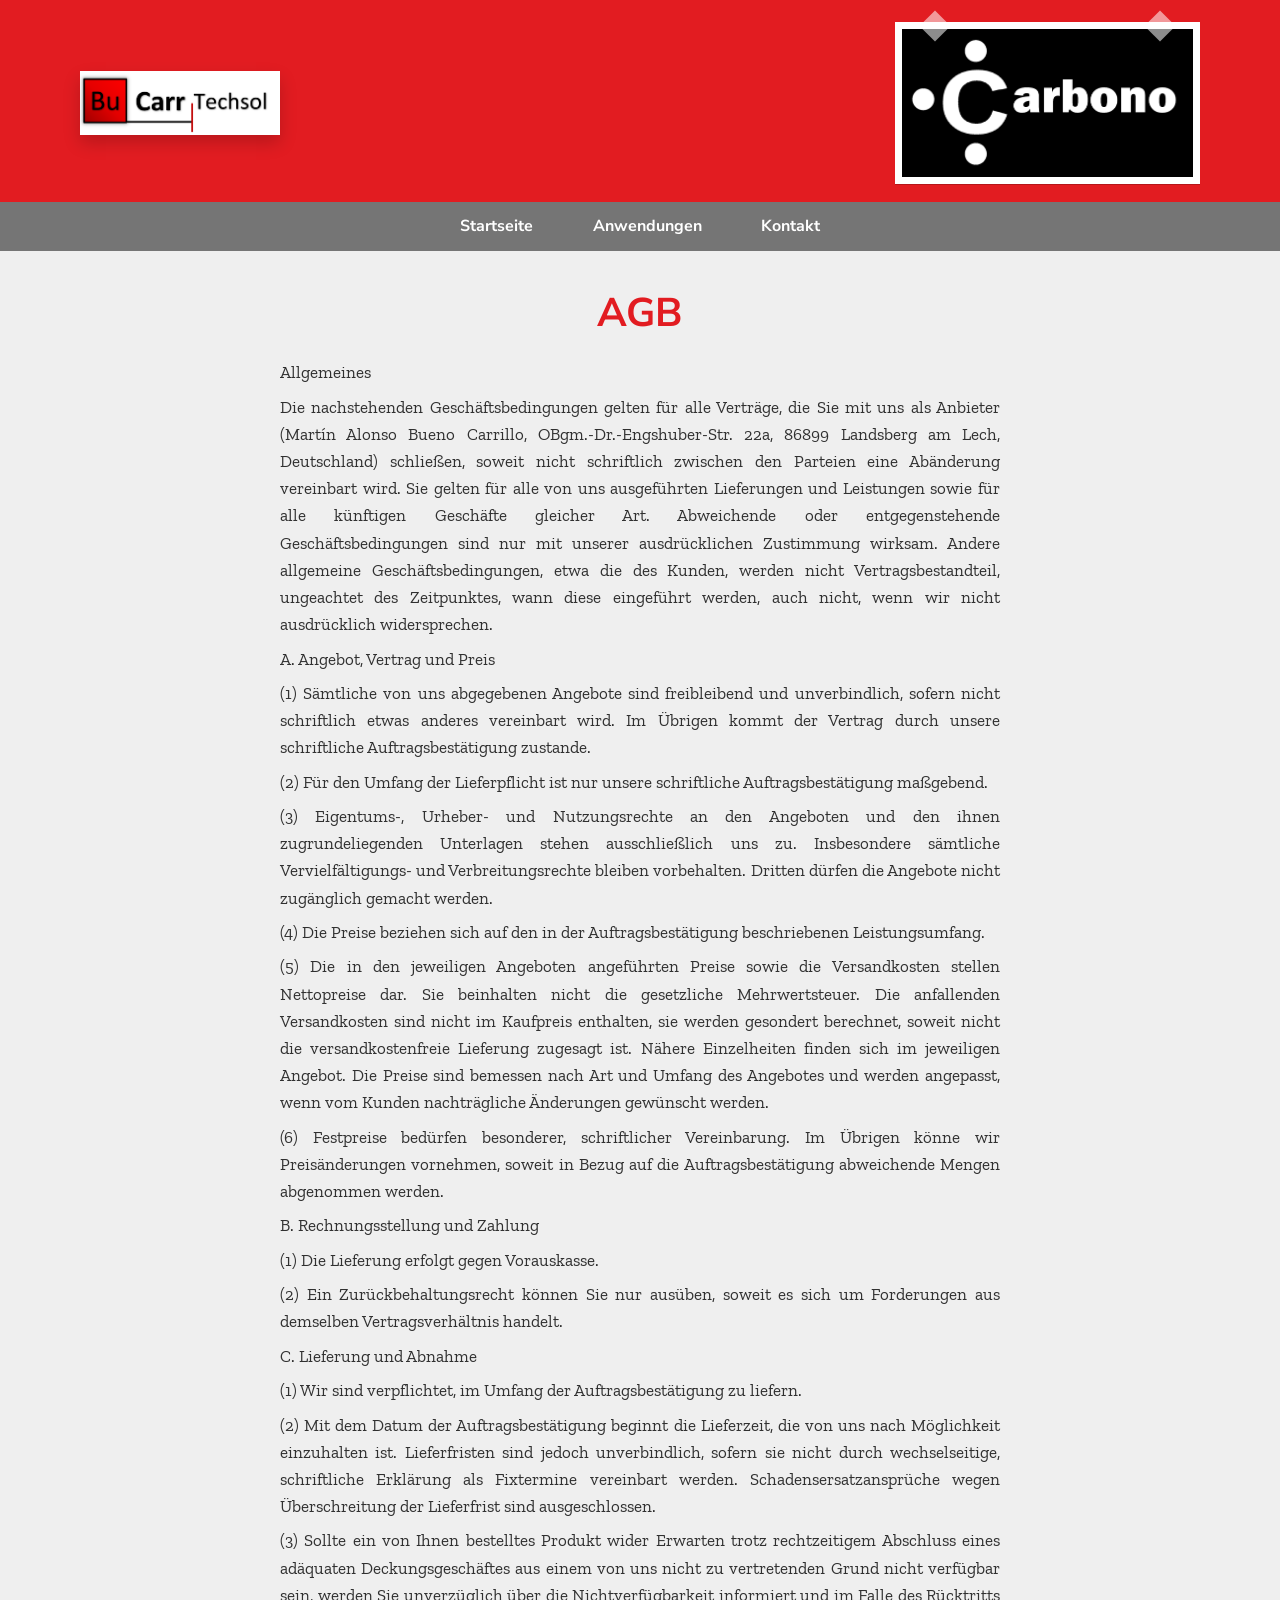
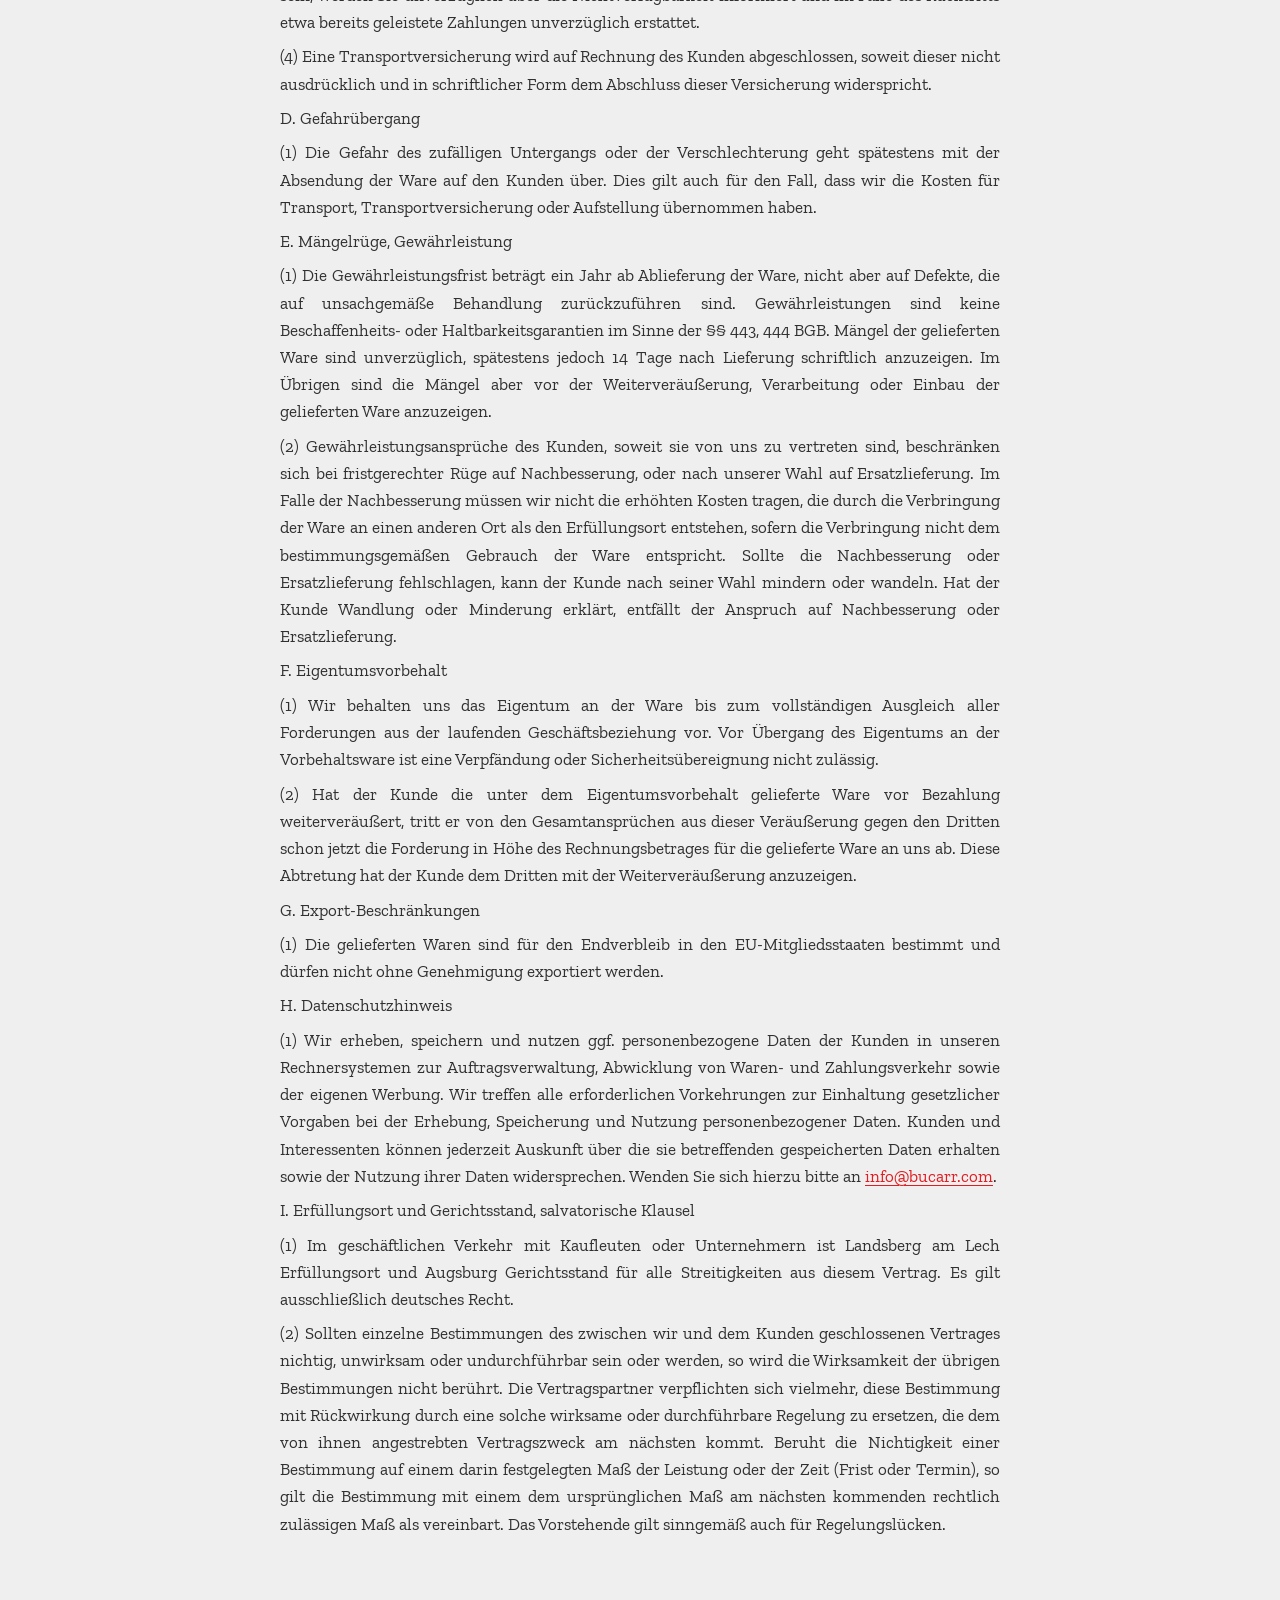
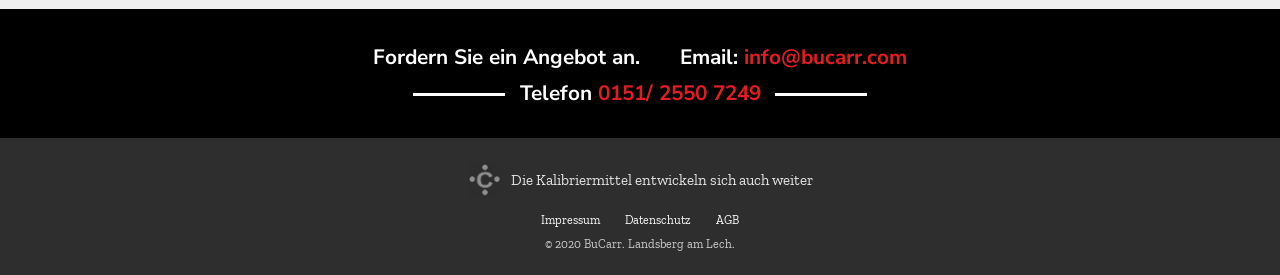
==== agb/index.html @ b2aa9b20 "Recreate bucarr.com as a static site for GitHub Pages. Keep the German pages, legal texts, and image" ====
<!DOCTYPE html>
<html lang="de">
<head>
  <meta charset="utf-8">
  <meta name="viewport" content="width=device-width, initial-scale=1">
  <title>AGB | BuCarr</title>
  <meta name="theme-color" content="#e21c21">
  <link rel="icon" href="../assets/favicon-32.png" type="image/png" sizes="32x32">
  <link rel="apple-touch-icon" href="../assets/favicon-192.png">
  <link rel="preconnect" href="https://fonts.googleapis.com">
  <link rel="preconnect" href="https://fonts.gstatic.com" crossorigin>
  <link href="https://fonts.googleapis.com/css2?family=Nunito+Sans:wght@400;700&amp;family=Zilla+Slab:wght@400;500;600&amp;display=swap" rel="stylesheet">
  <link rel="stylesheet" href="../css/styles.css">
</head>
<body>
  <a class="skip-link" href="#inhalt">Zum Inhalt</a>
  <header class="site-header">
    <div class="header-inner">
      <a class="brand-bucarr" href="../index.html">
        <img src="../assets/logo-bucarr.png" alt="LOGO_BuCarr.png" width="834" height="267">
      </a>
      <div class="brand-carbono">
        <img src="../assets/carbono.png" alt="CarbonoS.png" width="2359" height="1200">
      </div>
    </div>
    <input type="checkbox" id="nav-toggle" class="nav-toggle">
    <label class="nav-toggle-label" for="nav-toggle"><span class="nav-toggle-bars" aria-hidden="true"></span><span>Menü</span></label>
    <nav class="site-nav" aria-label="Website">
      <a href="../index.html">Startseite</a>
      <a href="../anwendungen/">Anwendungen</a>
      <a href="../kontakt/">Kontakt</a>
    </nav>
  </header>
  <main id="inhalt">
    <article class="legal">
<h1 class="page-title">AGB</h1>
<p>Allgemeines</p>
<p>Die nachstehenden Geschäftsbedingungen gelten für alle Verträge, die Sie mit uns als Anbieter (Martín Alonso Bueno Carrillo, OBgm.-Dr.-Engshuber-Str. 22a, 86899 Landsberg am Lech, Deutschland) schließen, soweit nicht schriftlich zwischen den Parteien eine Abänderung vereinbart wird. Sie gelten für alle von uns ausgeführten Lieferungen und Leistungen sowie für alle künftigen Geschäfte gleicher Art. Abweichende oder entgegenstehende Geschäftsbedingungen sind nur mit unserer ausdrücklichen Zustimmung wirksam. Andere allgemeine Geschäftsbedingungen, etwa die des Kunden, werden nicht Vertragsbestandteil, ungeachtet des Zeitpunktes, wann diese eingeführt werden, auch nicht, wenn wir nicht ausdrücklich widersprechen.</p>
<p>A. Angebot, Vertrag und Preis</p>
<p>(1) Sämtliche von uns abgegebenen Angebote sind freibleibend und unverbindlich, sofern nicht schriftlich etwas anderes vereinbart wird. Im Übrigen kommt der Vertrag durch unsere schriftliche Auftragsbestätigung zustande.</p>
<p>(2) Für den Umfang der Lieferpflicht ist nur unsere schriftliche Auftragsbestätigung maßgebend.</p>
<p>(3) Eigentums-, Urheber- und Nutzungsrechte an den Angeboten und den ihnen zugrundeliegenden Unterlagen stehen ausschließlich uns zu. Insbesondere sämtliche Vervielfältigungs- und Verbreitungsrechte bleiben vorbehalten. Dritten dürfen die Angebote nicht zugänglich gemacht werden.</p>
<p>(4) Die Preise beziehen sich auf den in der Auftragsbestätigung beschriebenen Leistungsumfang.</p>
<p>(5) Die in den jeweiligen Angeboten angeführten Preise sowie die Versandkosten stellen Nettopreise dar. Sie beinhalten nicht die gesetzliche Mehrwertsteuer. Die anfallenden Versandkosten sind nicht im Kaufpreis enthalten, sie werden gesondert berechnet, soweit nicht die versandkostenfreie Lieferung zugesagt ist. Nähere Einzelheiten finden sich im jeweiligen Angebot. Die Preise sind bemessen nach Art und Umfang des Angebotes und werden angepasst, wenn vom Kunden nachträgliche Änderungen gewünscht werden.</p>
<p>(6) Festpreise bedürfen besonderer, schriftlicher Vereinbarung. Im Übrigen könne wir Preisänderungen vornehmen, soweit in Bezug auf die Auftragsbestätigung abweichende Mengen abgenommen werden.</p>
<p>B. Rechnungsstellung und Zahlung</p>
<p>(1) Die Lieferung erfolgt gegen Vorauskasse.</p>
<p>(2) Ein Zurückbehaltungsrecht können Sie nur ausüben, soweit es sich um Forderungen aus demselben Vertragsverhältnis handelt.</p>
<p>C. Lieferung und Abnahme</p>
<p>(1) Wir sind verpflichtet, im Umfang der Auftragsbestätigung zu liefern.</p>
<p>(2) Mit dem Datum der Auftragsbestätigung beginnt die Lieferzeit, die von uns nach Möglichkeit einzuhalten ist. Lieferfristen sind jedoch unverbindlich, sofern sie nicht durch wechselseitige, schriftliche Erklärung als Fixtermine vereinbart werden. Schadensersatzansprüche wegen Überschreitung der Lieferfrist sind ausgeschlossen.</p>
<p>(3) Sollte ein von Ihnen bestelltes Produkt wider Erwarten trotz rechtzeitigem Abschluss eines adäquaten Deckungsgeschäftes aus einem von uns nicht zu vertretenden Grund nicht verfügbar sein, werden Sie unverzüglich über die Nichtverfügbarkeit informiert und im Falle des Rücktritts etwa bereits geleistete Zahlungen unverzüglich erstattet.</p>
<p>(4) Eine Transportversicherung wird auf Rechnung des Kunden abgeschlossen, soweit dieser nicht ausdrücklich und in schriftlicher Form dem Abschluss dieser Versicherung widerspricht.</p>
<p>D. Gefahrübergang</p>
<p>(1) Die Gefahr des zufälligen Untergangs oder der Verschlechterung geht spätestens mit der Absendung der Ware auf den Kunden über. Dies gilt auch für den Fall, dass wir die Kosten für Transport, Transportversicherung oder Aufstellung übernommen haben.</p>
<p>E. Mängelrüge, Gewährleistung</p>
<p>(1) Die Gewährleistungsfrist beträgt ein Jahr ab Ablieferung der Ware, nicht aber auf Defekte, die auf unsachgemäße Behandlung zurückzuführen sind. Gewährleistungen sind keine Beschaffenheits- oder Haltbarkeitsgarantien im Sinne der §§ 443, 444 BGB. Mängel der gelieferten Ware sind unverzüglich, spätestens jedoch 14 Tage nach Lieferung schriftlich anzuzeigen. Im Übrigen sind die Mängel aber vor der Weiterveräußerung, Verarbeitung oder Einbau der gelieferten Ware anzuzeigen.</p>
<p>(2) Gewährleistungsansprüche des Kunden, soweit sie von uns zu vertreten sind, beschränken sich bei fristgerechter Rüge auf Nachbesserung, oder nach unserer Wahl auf Ersatzlieferung. Im Falle der Nachbesserung müssen wir nicht die erhöhten Kosten tragen, die durch die Verbringung der Ware an einen anderen Ort als den Erfüllungsort entstehen, sofern die Verbringung nicht dem bestimmungsgemäßen Gebrauch der Ware entspricht. Sollte die Nachbesserung oder Ersatzlieferung fehlschlagen, kann der Kunde nach seiner Wahl mindern oder wandeln. Hat der Kunde Wandlung oder Minderung erklärt, entfällt der Anspruch auf Nachbesserung oder Ersatzlieferung.</p>
<p>F. Eigentumsvorbehalt</p>
<p>(1) Wir behalten uns das Eigentum an der Ware bis zum vollständigen Ausgleich aller Forderungen aus der laufenden Geschäftsbeziehung vor. Vor Übergang des Eigentums an der Vorbehaltsware ist eine Verpfändung oder Sicherheitsübereignung nicht zulässig.</p>
<p>(2) Hat der Kunde die unter dem Eigentumsvorbehalt gelieferte Ware vor Bezahlung weiterveräußert, tritt er von den Gesamtansprüchen aus dieser Veräußerung gegen den Dritten schon jetzt die Forderung in Höhe des Rechnungsbetrages für die gelieferte Ware an uns ab. Diese Abtretung hat der Kunde dem Dritten mit der Weiterveräußerung anzuzeigen.</p>
<p>G. Export-Beschränkungen</p>
<p>(1) Die gelieferten Waren sind für den Endverbleib in den EU-Mitgliedsstaaten bestimmt und dürfen nicht ohne Genehmigung exportiert werden.</p>
<p>H. Datenschutzhinweis</p>
<p>(1) Wir erheben, speichern und nutzen ggf. personenbezogene Daten der Kunden in unseren Rechnersystemen zur Auftragsverwaltung, Abwicklung von Waren- und Zahlungsverkehr sowie der eigenen Werbung. Wir treffen alle erforderlichen Vorkehrungen zur Einhaltung gesetzlicher Vorgaben bei der Erhebung, Speicherung und Nutzung personenbezogener Daten. Kunden und Interessenten können jederzeit Auskunft über die sie betreffenden gespeicherten Daten erhalten sowie der Nutzung ihrer Daten widersprechen. Wenden Sie sich hierzu bitte an <a href="mailto:info@bucarr.de">info@bucarr.com</a>.</p>
<p>I. Erfüllungsort und Gerichtsstand, salvatorische Klausel</p>
<p>(1) Im geschäftlichen Verkehr mit Kaufleuten oder Unternehmern ist Landsberg am Lech Erfüllungsort und Augsburg Gerichtsstand für alle Streitigkeiten aus diesem Vertrag. Es gilt ausschließlich deutsches Recht.</p>
<p>(2) Sollten einzelne Bestimmungen des zwischen wir und dem Kunden geschlossenen Vertrages nichtig, unwirksam oder undurchführbar sein oder werden, so wird die Wirksamkeit der übrigen Bestimmungen nicht berührt. Die Vertragspartner verpflichten sich vielmehr, diese Bestimmung mit Rückwirkung durch eine solche wirksame oder durchführbare Regelung zu ersetzen, die dem von ihnen angestrebten Vertragszweck am nächsten kommt. Beruht die Nichtigkeit einer Bestimmung auf einem darin festgelegten Maß der Leistung oder der Zeit (Frist oder Termin), so gilt die Bestimmung mit einem dem ursprünglichen Maß am nächsten kommenden rechtlich zulässigen Maß als vereinbart. Das Vorstehende gilt sinngemäß auch für Regelungslücken.</p>
    </article>

  </main>
  <footer class="site-footer">
    <div class="footer-cta">
      <p class="footer-row">
        <span>Fordern Sie ein Angebot an.</span>
        <span>Email: <a href="mailto:info@bucarr.com">info@bucarr.com</a></span>
      </p>
      <p class="footer-phone">
        <span class="rule" aria-hidden="true"></span>
        <span>Telefon <a href="tel:+4915125507249">0151/ 2550 7249</a></span>
        <span class="rule" aria-hidden="true"></span>
      </p>
    </div>
    <div class="footer-meta">
      <p class="tagline">
        <img src="../assets/carbono-mark.jpg" alt=" | Carbono |" width="1200" height="1200">
        <span>Die Kalibriermittel entwickeln sich auch weiter</span>
      </p>
      <p class="legal-links">
        <a href="../impressum/">Impressum</a>
        <a href="../datenschutz/">Datenschutz</a>
        <a href="../agb/">AGB</a>
      </p>
      <p class="copy">© 2020 BuCarr. Landsberg am Lech.</p>
    </div>
  </footer>
</body>
</html>
---- css/styles.css ----
/* BuCarr — static recreation of bucarr.com
   Museo / Museo Slab are approximated with Nunito Sans and Zilla Slab. */

:root {
  --red: #e21c21;
  --dark: #3c1d17;
  --text: #303030;
  --page: #efefef;
  --nav: #757575;
  --footer: #000000;
  --footer-sub: #2e2e2e;
  --white: #ffffff;
  --heading: "Nunito Sans", "Arial", "Helvetica", sans-serif;
  --body: "Zilla Slab", "Georgia", "Times New Roman", serif;
  --content: 920px;
  --wide: 1100px;
}

*,
*::before,
*::after {
  box-sizing: border-box;
}

html {
  scroll-behavior: smooth;
}

body {
  margin: 0;
  min-height: 100vh;
  display: flex;
  flex-direction: column;
  background: var(--page);
  color: var(--text);
  font-family: var(--body);
  font-weight: 400;
  font-size: 17px;
  line-height: 1.6;
}

img {
  max-width: 100%;
  height: auto;
  border: 0;
}

a {
  color: var(--red);
  text-decoration-thickness: 1px;
  text-underline-offset: 0.15em;
}

a:hover {
  text-decoration: none;
}

main {
  flex: 1;
}

.skip-link {
  position: absolute;
  left: 0.5rem;
  top: -3rem;
  background: var(--white);
  color: var(--dark);
  padding: 0.4rem 0.7rem;
  z-index: 10;
}

.skip-link:focus {
  top: 0.5rem;
}

/* Header */

.site-header {
  background: var(--red);
  color: var(--white);
}

.header-inner {
  display: flex;
  align-items: center;
  justify-content: space-between;
  gap: 1.5rem;
  max-width: 1200px;
  margin: 0 auto;
  padding: 1.4rem 2.5rem 1.1rem;
}

.brand-bucarr img {
  display: block;
  height: 64px;
  width: auto;
  background: var(--white);
  box-shadow: 0 8px 16px rgba(0, 0, 0, 0.18);
}

.brand-carbono {
  display: block;
  background: #000;
  border: 7px solid #fff;
  line-height: 0;
  position: relative;
  box-shadow: 0 1px 0 rgba(0, 0, 0, 0.2);
}

.brand-carbono img {
  display: block;
  height: 148px;
  width: auto;
}

.brand-carbono::before,
.brand-carbono::after {
  content: "";
  position: absolute;
  top: -14px;
  width: 22px;
  height: 22px;
  background: rgba(255, 255, 255, 0.55);
  transform: rotate(45deg);
}

.brand-carbono::before {
  left: 22px;
}

.brand-carbono::after {
  right: 22px;
}

.nav-toggle {
  position: absolute;
  opacity: 0;
  pointer-events: none;
}

.nav-toggle-label {
  display: none;
}

.site-nav {
  display: flex;
  justify-content: center;
  align-items: stretch;
  gap: 0.5rem;
  background: var(--nav);
  min-height: 49px;
}

.site-nav a {
  color: var(--white);
  text-decoration: none;
  font-family: var(--heading);
  font-weight: 700;
  font-size: 16px;
  line-height: 49px;
  padding: 0 1.6rem;
  text-align: center;
}

.site-nav a[aria-current="page"] {
  color: #303030;
}

.site-nav a:hover,
.site-nav a:focus-visible {
  color: var(--white);
  background: rgba(0, 0, 0, 0.12);
}

.site-nav a[aria-current="page"]:hover,
.site-nav a[aria-current="page"]:focus-visible {
  color: #303030;
  background: rgba(255, 255, 255, 0.12);
}

/* Home */

.page-title {
  margin: 2.2rem auto 0.6rem;
  max-width: var(--content);
  padding: 0 1.25rem;
  text-align: center;
  color: var(--red);
  font-family: var(--heading);
  font-weight: 700;
  font-size: 2.5rem;
  line-height: 1.35;
}

.lead,
.lead-sub {
  max-width: var(--content);
  margin: 0 auto;
  padding: 0 1.5rem;
  text-align: center;
  font-weight: 500;
  letter-spacing: 0.04em;
  color: var(--text);
}

.lead-sub {
  margin-top: 1.3rem;
}

.specs {
  max-width: 860px;
  margin: 1.8rem auto 0.5rem;
  padding: 0 1.25rem;
  text-align: center;
}

.specs h2 {
  margin: 0 0 0.35rem;
  color: var(--red);
  font-family: var(--heading);
  font-weight: 700;
  font-size: 1.55rem;
}

.specs p {
  margin: 0;
  font-size: 15px;
  font-weight: 500;
  letter-spacing: 0.02em;
  color: #1a1a1a;
}

.sep {
  color: var(--red);
  font-weight: 700;
}

.showcase {
  display: grid;
  grid-template-columns: minmax(0, 1.7fr) minmax(220px, 0.7fr);
  gap: 1.5rem 2rem;
  align-items: start;
  max-width: var(--wide);
  margin: 2.2rem auto 2.8rem;
  padding: 0 1.25rem;
}

.showcase-photos {
  display: grid;
  gap: 0.85rem;
  justify-items: center;
}

.showcase-photos img {
  display: block;
  width: auto;
  max-width: 100%;
  max-height: 380px;
  height: auto;
  background: #fff;
}

.showcase-notes h2 {
  margin: 0.2rem 0;
  color: var(--red);
  font-family: var(--heading);
  font-weight: 700;
  font-size: 1.55rem;
  line-height: 1.25;
  text-align: left;
}

.showcase-notes hr {
  width: 108px;
  margin: 0.85rem 0;
  border: 0;
  border-top: 3px solid #b5b5b5;
}

/* Anwendungen */

.app-list {
  max-width: var(--wide);
  margin: 0.5rem auto 3rem;
  padding: 0 1.25rem;
  display: grid;
  gap: 2.6rem;
}

.app-row {
  display: grid;
  grid-template-columns: 1.15fr 0.85fr;
  gap: 1.5rem 2.5rem;
  align-items: center;
}

.app-row-flip {
  grid-template-columns: 0.85fr 1.15fr;
}

.app-row h2 {
  margin: 0;
  color: var(--dark);
  font-family: var(--heading);
  font-weight: 700;
  font-size: 1.55rem;
  line-height: 1.35;
}

.app-row figure {
  margin: 0;
}

.app-row img {
  display: block;
  width: 100%;
  background: #fff;
}

.app-row figcaption {
  margin-top: 0.35rem;
  font-size: 13px;
  color: #666;
}

.stack {
  display: grid;
  gap: 0.45rem;
}

/* Kontakt */

.contact-grid {
  max-width: var(--wide);
  margin: 0.4rem auto 3rem;
  padding: 0 1.5rem 1rem;
  display: grid;
  grid-template-columns: 1fr 1fr;
  gap: 2rem 3rem;
  align-items: start;
}

.contact-intro {
  margin-top: 0.4rem;
  font-weight: 500;
  letter-spacing: 0.02em;
}

.contact-hello {
  margin: 0.2rem 0 0.8rem;
  font-family: var(--heading);
  font-weight: 700;
  font-size: 1.55rem;
  color: var(--dark);
}

.contact-role,
.contact-name {
  margin: 0;
  font-family: var(--heading);
  font-weight: 700;
  font-size: 1.05rem;
  letter-spacing: 0.06em;
  color: var(--dark);
}

.contact-line {
  margin: 0.35rem 0 0;
  font-size: 1rem;
}

.btn {
  display: inline-block;
  margin-top: 1.2rem;
  background: var(--red);
  color: var(--white);
  font-family: var(--heading);
  font-weight: 700;
  font-size: 1rem;
  text-decoration: none;
  padding: 0.55rem 1.1rem;
}

.btn:hover,
.btn:focus-visible {
  background: #b51216;
  color: var(--white);
}

.contact-actions {
  display: flex;
  flex-wrap: wrap;
  gap: 0.8rem 1.2rem;
  align-items: center;
}

.contact-phone {
  margin: 1.2rem 0 0;
  font-family: var(--heading);
  font-weight: 700;
}

/* Legal */

.legal {
  max-width: 760px;
  margin: 0 auto 3rem;
  padding: 0 1.25rem 1rem;
}

.legal h1 {
  margin-bottom: 1.2rem;
}

.legal h2,
.legal h3 {
  font-family: var(--heading);
  font-weight: 700;
  color: var(--dark);
  text-align: left;
  line-height: 1.35;
}

.legal h2 {
  font-size: 1.35rem;
  margin: 1.4rem 0 0.3rem;
}

.legal h3 {
  font-size: 1.15rem;
  margin: 1.3rem 0 0.4rem;
}

.legal p,
.legal li {
  margin: 0.45rem 0;
}

.legal ul {
  margin: 0.4rem 0 0.8rem;
  padding-left: 1.2rem;
}

.legal a {
  color: var(--red);
}

@media (min-width: 760px) {
  .legal p,
  .legal li {
    text-align: justify;
  }
}

/* Footer */

.site-footer {
  color: var(--white);
  text-align: center;
}

.footer-cta {
  background: var(--footer);
  padding: 1.8rem 1.25rem 1.5rem;
  font-family: var(--heading);
  font-weight: 700;
  font-size: 1.3rem;
}

.footer-row {
  display: flex;
  justify-content: center;
  gap: 2.5rem;
  flex-wrap: wrap;
  margin: 0;
}

.footer-cta p {
  margin: 0.2rem 0;
}

.footer-cta a {
  color: var(--red);
  text-decoration: none;
}

.footer-cta a:hover {
  text-decoration: underline;
}

.footer-phone {
  display: flex;
  align-items: center;
  justify-content: center;
  gap: 0.9rem;
  margin-top: 0.85rem;
}

.footer-phone .rule {
  display: block;
  width: 92px;
  height: 3px;
  background: var(--white);
}

.footer-meta {
  background: var(--footer-sub);
  padding: 1.5rem 1rem 1.3rem;
  color: #e6e6e6;
  font-size: 15px;
}

.tagline {
  display: flex;
  align-items: center;
  justify-content: center;
  gap: 0.55rem;
  margin: 0 0 0.8rem;
}

.tagline img {
  width: 36px;
  height: 36px;
  object-fit: cover;
}

.legal-links {
  margin: 0.3rem 0;
  font-size: 12px;
}

.legal-links a {
  color: var(--white);
  text-decoration: none;
  margin: 0 0.7rem;
  font-family: var(--body);
}

.legal-links a:hover {
  text-decoration: underline;
}

.copy {
  margin: 0.35rem 0 0;
  font-size: 12px;
  color: #d0d0d0;
}

.not-found {
  text-align: center;
  padding-bottom: 3rem;
}

.not-found p {
  max-width: 36rem;
  margin: 0.5rem auto;
  padding: 0 1rem;
}

/* Mobile */

@media (max-width: 800px) {
  .header-inner {
    padding: 0.9rem 1rem 0.8rem;
  }

  .brand-bucarr img {
    height: 46px;
  }

  .brand-carbono {
    border-width: 4px;
  }

  .brand-carbono img {
    height: 78px;
  }

  .brand-carbono::before,
  .brand-carbono::after {
    width: 12px;
    height: 12px;
    top: -8px;
  }

  .brand-carbono::before {
    left: 10px;
  }

  .brand-carbono::after {
    right: 10px;
  }

  .nav-toggle-label {
    display: flex;
    align-items: center;
    justify-content: center;
    gap: 0.5rem;
    background: var(--nav);
    color: var(--white);
    font-family: var(--heading);
    font-weight: 700;
    min-height: 48px;
    cursor: pointer;
  }

  .nav-toggle-bars,
  .nav-toggle-bars::before,
  .nav-toggle-bars::after {
    display: block;
    width: 18px;
    height: 2px;
    background: var(--white);
    position: relative;
    content: "";
  }

  .nav-toggle-bars::before {
    position: absolute;
    top: -6px;
  }

  .nav-toggle-bars::after {
    position: absolute;
    top: 6px;
  }

  .site-nav {
    display: none;
    flex-direction: column;
    gap: 0;
  }

  .nav-toggle:checked ~ .site-nav {
    display: flex;
  }

  .site-nav a {
    line-height: 48px;
    border-top: 1px solid rgba(255, 255, 255, 0.15);
  }

  .page-title {
    font-size: 1.7rem;
    margin-top: 1.5rem;
  }

  .showcase,
  .app-row,
  .app-row-flip,
  .contact-grid {
    grid-template-columns: 1fr;
  }

  .app-row-flip .app-copy {
    order: 2;
  }

  .footer-cta {
    font-size: 1.05rem;
  }

  .footer-phone .rule {
    width: 36px;
  }
}
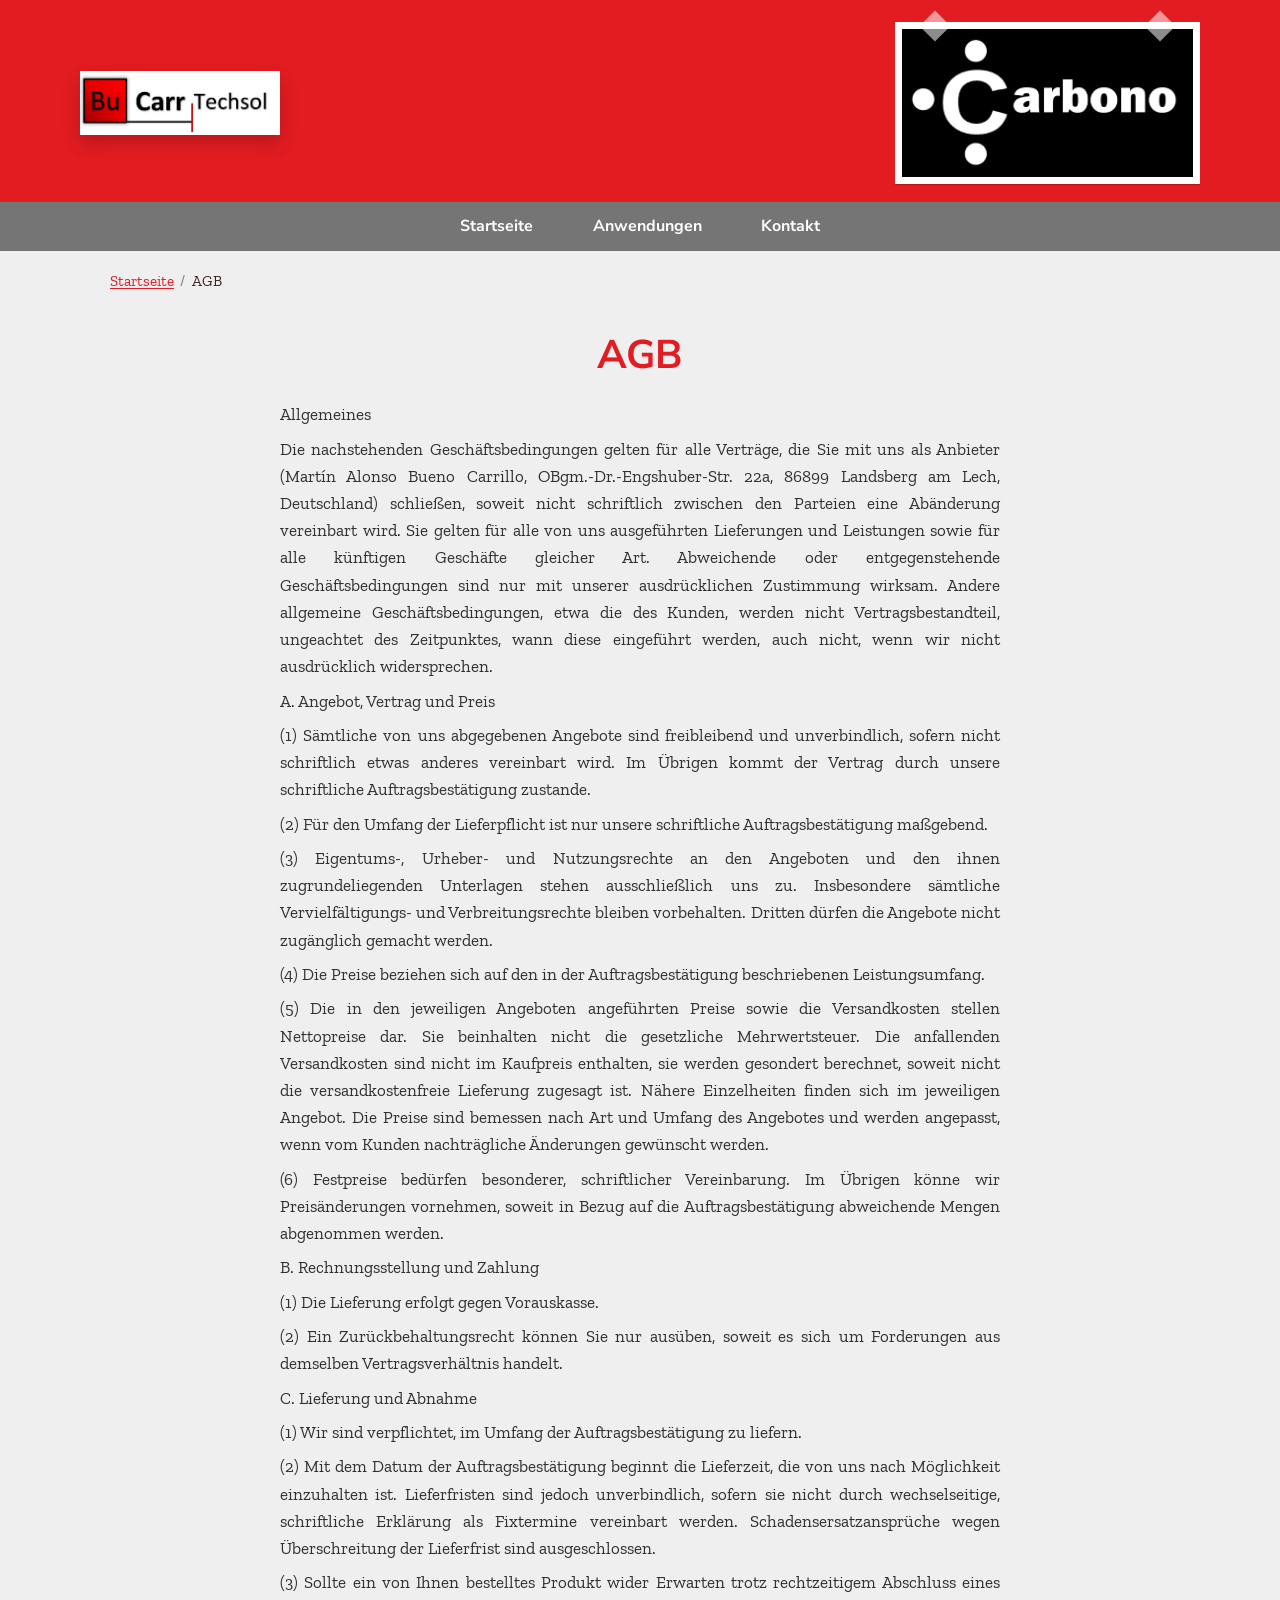
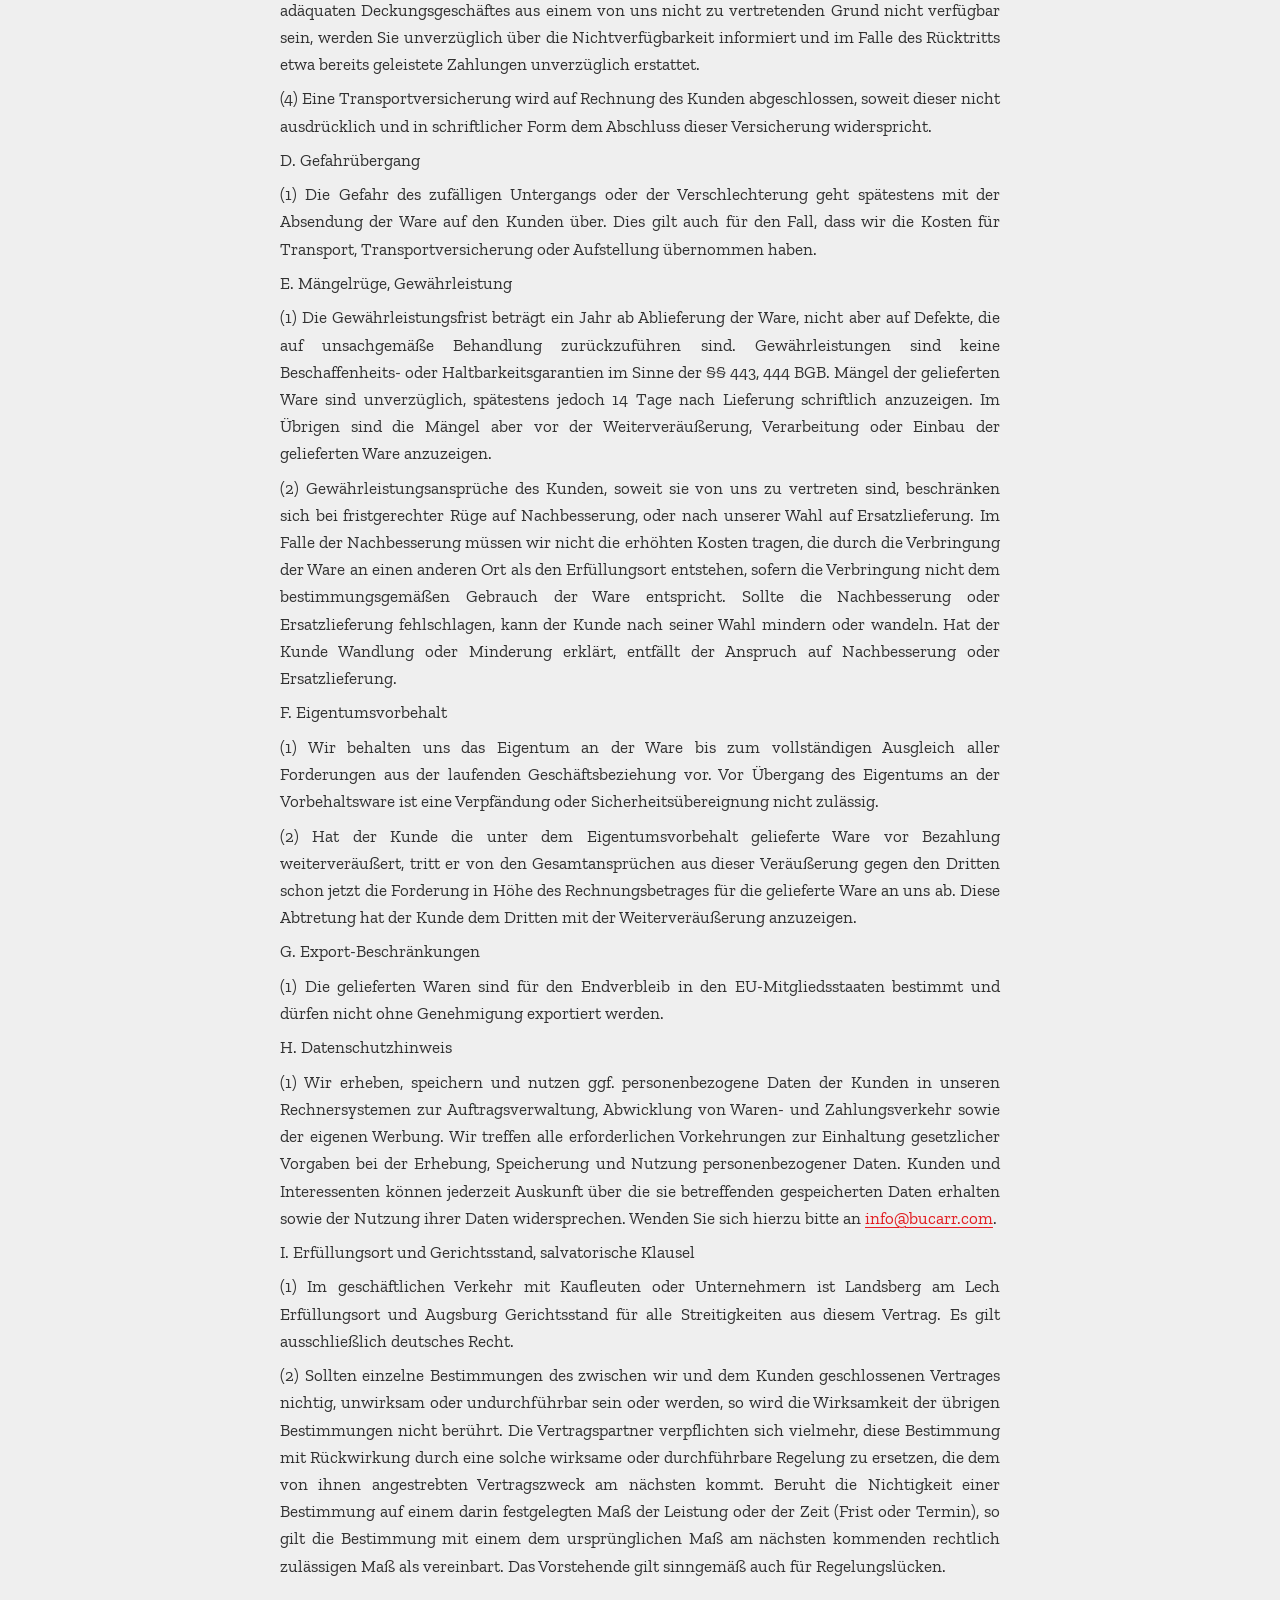
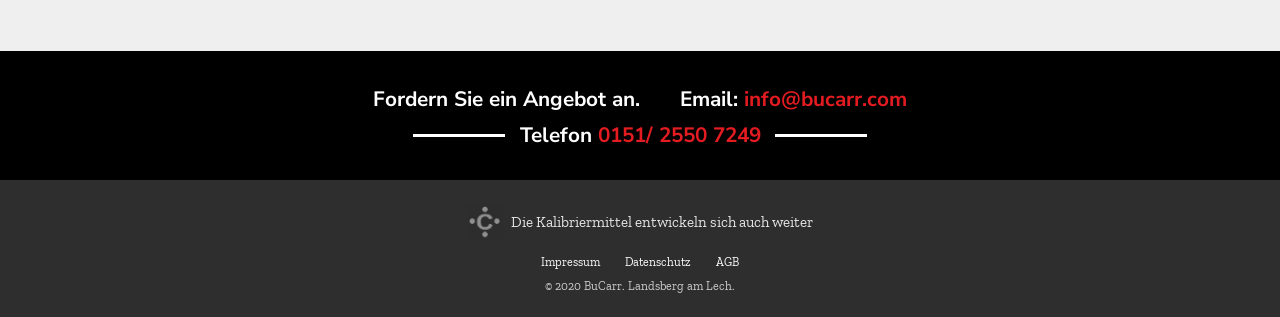
==== commit 34c5b8f8: "Add a photo carousel, Web3Forms contact form, and discovery files. The home page cycles the three ex" ====
--- a/agb/index.html
+++ b/agb/index.html
@@ -4,6 +4,98 @@
   <meta charset="utf-8">
   <meta name="viewport" content="width=device-width, initial-scale=1">
   <title>AGB | BuCarr</title>
+  <meta name="description" content="Allgemeine Geschäftsbedingungen von BuCarr Techsol, Martín Alonso Bueno Carrillo, Landsberg am Lech.">
+  <link rel="canonical" href="https://bucarr.com/agb/">
+  <meta property="og:locale" content="de_DE">
+  <meta property="og:type" content="website">
+  <meta property="og:site_name" content="BuCarr">
+  <meta property="og:title" content="AGB | BuCarr">
+  <meta property="og:description" content="Allgemeine Geschäftsbedingungen von BuCarr Techsol, Martín Alonso Bueno Carrillo, Landsberg am Lech.">
+  <meta property="og:url" content="https://bucarr.com/agb/">
+  <meta property="og:image" content="https://bucarr.com/assets/platte.jpg">
+  <meta property="og:image:alt" content="Carbono Kalibrierplatte">
+  <meta name="twitter:card" content="summary_large_image">
+  <script type="application/ld+json">
+{
+  "@context": "https://schema.org",
+  "@graph": [
+    {
+      "@type": "LocalBusiness",
+      "@id": "https://bucarr.com/#organization",
+      "name": "BuCarr Techsol",
+      "alternateName": "BuCarr",
+      "url": "https://bucarr.com/",
+      "image": "https://bucarr.com/assets/logo-bucarr.png",
+      "email": "info@bucarr.com",
+      "telephone": [
+        "+49 (0) 8191 940 6883",
+        "0151/25507249"
+      ],
+      "address": {
+        "@type": "PostalAddress",
+        "streetAddress": "OBgm.-Dr.-Engshuber-Straße 22a",
+        "postalCode": "86899",
+        "addressLocality": "Landsberg am Lech",
+        "addressCountry": "DE"
+      },
+      "vatID": "DE 335301075",
+      "taxID": "131/208/30796",
+      "brand": {
+        "@type": "Brand",
+        "name": "Carbono"
+      },
+      "description": "BuCarr bietet hochauflösende Kalibrierplatten aus Kohlenstofffasern, mit den die Entzerrung eines Bildes in Maschine Vision Systemen korrigiert wird."
+    },
+    {
+      "@type": "WebSite",
+      "@id": "https://bucarr.com/#website",
+      "url": "https://bucarr.com/",
+      "name": "BuCarr",
+      "inLanguage": "de",
+      "publisher": {
+        "@id": "https://bucarr.com/#organization"
+      },
+      "description": "BuCarr bietet hochauflösende Kalibrierplatten aus Kohlenstofffasern, mit den die Entzerrung eines Bildes in Maschine Vision Systemen korrigiert wird."
+    },
+    {
+      "@type": "WebPage",
+      "@id": "https://bucarr.com/agb/#webpage",
+      "url": "https://bucarr.com/agb/",
+      "name": "AGB | BuCarr",
+      "description": "Allgemeine Geschäftsbedingungen von BuCarr Techsol, Martín Alonso Bueno Carrillo, Landsberg am Lech.",
+      "inLanguage": "de",
+      "isPartOf": {
+        "@id": "https://bucarr.com/#website"
+      },
+      "about": {
+        "@id": "https://bucarr.com/#organization"
+      },
+      "primaryImageOfPage": "https://bucarr.com/assets/platte.jpg",
+      "breadcrumb": {
+        "@id": "https://bucarr.com/agb/#breadcrumb"
+      }
+    },
+    {
+      "@type": "BreadcrumbList",
+      "@id": "https://bucarr.com/agb/#breadcrumb",
+      "itemListElement": [
+        {
+          "@type": "ListItem",
+          "position": 1,
+          "name": "Startseite",
+          "item": "https://bucarr.com/"
+        },
+        {
+          "@type": "ListItem",
+          "position": 2,
+          "name": "AGB",
+          "item": "https://bucarr.com/agb/"
+        }
+      ]
+    }
+  ]
+}
+  </script>
   <meta name="theme-color" content="#e21c21">
   <link rel="icon" href="../assets/favicon-32.png" type="image/png" sizes="32x32">
   <link rel="apple-touch-icon" href="../assets/favicon-192.png">
@@ -32,7 +124,13 @@
     </nav>
   </header>
   <main id="inhalt">
-    <article class="legal">
+    <nav class="crumbs" aria-label="Brotkrumen">
+      <ol>
+        <li><a href="../index.html">Startseite</a></li>
+        <li aria-current="page">AGB</li>
+      </ol>
+    </nav>
+        <article class="legal">
 <h1 class="page-title">AGB</h1>
 <p>Allgemeines</p>
 <p>Die nachstehenden Geschäftsbedingungen gelten für alle Verträge, die Sie mit uns als Anbieter (Martín Alonso Bueno Carrillo, OBgm.-Dr.-Engshuber-Str. 22a, 86899 Landsberg am Lech, Deutschland) schließen, soweit nicht schriftlich zwischen den Parteien eine Abänderung vereinbart wird. Sie gelten für alle von uns ausgeführten Lieferungen und Leistungen sowie für alle künftigen Geschäfte gleicher Art. Abweichende oder entgegenstehende Geschäftsbedingungen sind nur mit unserer ausdrücklichen Zustimmung wirksam. Andere allgemeine Geschäftsbedingungen, etwa die des Kunden, werden nicht Vertragsbestandteil, ungeachtet des Zeitpunktes, wann diese eingeführt werden, auch nicht, wenn wir nicht ausdrücklich widersprechen.</p>
--- a/css/styles.css
+++ b/css/styles.css
@@ -245,19 +245,99 @@
   padding: 0 1.25rem;
 }
 
-.showcase-photos {
-  display: grid;
-  gap: 0.85rem;
-  justify-items: center;
-}
-
-.showcase-photos img {
+.carousel {
+  min-width: 0;
+  max-width: 100%;
+}
+
+.carousel-track {
+  list-style: none;
+  margin: 0;
+  padding: 0;
+}
+
+.carousel-slide {
+  margin: 0 0 0.75rem;
+}
+
+.carousel-slide img {
   display: block;
-  width: auto;
-  max-width: 100%;
-  max-height: 380px;
+  width: 100%;
   height: auto;
+  max-height: 420px;
+  object-fit: contain;
   background: #fff;
+}
+
+.carousel-controls {
+  display: none;
+}
+
+.carousel.is-ready .carousel-viewport {
+  overflow: hidden;
+  width: 100%;
+  background: #fff;
+}
+
+.carousel.is-ready .carousel-track {
+  display: flex;
+  transition: transform 0.45s ease;
+}
+
+.carousel.is-ready .carousel-slide {
+  flex: 0 0 100%;
+  min-width: 100%;
+  margin: 0;
+}
+
+.carousel.is-ready .carousel-slide img {
+  width: 100%;
+  height: 420px;
+  max-height: none;
+  object-fit: cover;
+}
+
+.carousel.is-ready .carousel-controls {
+  display: flex;
+  flex-wrap: wrap;
+  justify-content: center;
+  gap: 0.5rem;
+  margin-top: 0.7rem;
+}
+
+.carousel-controls button {
+  font-family: var(--heading);
+  font-weight: 700;
+  font-size: 0.95rem;
+  color: var(--dark);
+  background: #fff;
+  border: 1px solid #c8c8c8;
+  padding: 0.45rem 0.8rem;
+  cursor: pointer;
+}
+
+.carousel-controls button:hover,
+.carousel-controls button:focus-visible {
+  border-color: var(--red);
+  color: var(--red);
+}
+
+.carousel-controls button:focus-visible,
+.form-field input:focus-visible,
+.form-field textarea:focus-visible,
+.form-consent input:focus-visible {
+  outline: 2px solid var(--red);
+  outline-offset: 2px;
+}
+
+@media (prefers-reduced-motion: reduce) {
+  html {
+    scroll-behavior: auto;
+  }
+
+  .carousel.is-ready .carousel-track {
+    transition: none;
+  }
 }
 
 .showcase-notes h2 {
@@ -398,6 +478,111 @@
   margin: 1.2rem 0 0;
   font-family: var(--heading);
   font-weight: 700;
+}
+
+.contact-form {
+  display: grid;
+  gap: 0.85rem;
+  margin-top: 1rem;
+}
+
+.form-field {
+  display: grid;
+  gap: 0.25rem;
+}
+
+.form-field span,
+.form-consent {
+  font-family: var(--heading);
+  font-weight: 700;
+  font-size: 0.95rem;
+  color: var(--dark);
+}
+
+.form-field input,
+.form-field textarea {
+  width: 100%;
+  border: 1px solid #bdbdbd;
+  background: #fff;
+  color: var(--text);
+  font: inherit;
+  padding: 0.55rem 0.65rem;
+}
+
+.form-field textarea {
+  min-height: 8rem;
+  resize: vertical;
+}
+
+.form-consent {
+  display: flex;
+  align-items: flex-start;
+  gap: 0.55rem;
+  font-weight: 400;
+  line-height: 1.45;
+}
+
+.form-consent input {
+  margin-top: 0.3rem;
+}
+
+.botcheck {
+  position: absolute;
+  left: -10000px;
+  width: 1px;
+  height: 1px;
+  overflow: hidden;
+}
+
+.contact-form .btn {
+  justify-self: start;
+  border: 0;
+  cursor: pointer;
+}
+
+.contact-form .btn:disabled {
+  opacity: 0.7;
+  cursor: progress;
+}
+
+.form-status {
+  min-height: 1.4em;
+  margin: 0;
+  font-weight: 500;
+}
+
+.form-status[data-state="error"] {
+  color: var(--red);
+}
+
+.form-status[data-state="success"] {
+  color: var(--dark);
+}
+
+.crumbs {
+  max-width: var(--wide);
+  margin: 1.1rem auto 0;
+  padding: 0 1.25rem;
+  font-size: 0.95rem;
+}
+
+.crumbs ol {
+  display: flex;
+  flex-wrap: wrap;
+  gap: 0.35rem 0;
+  list-style: none;
+  margin: 0;
+  padding: 0;
+}
+
+.crumbs li:not(:last-child)::after {
+  content: "/";
+  margin: 0 0.4rem;
+  color: #777;
+}
+
+.crumbs [aria-current="page"] {
+  color: var(--dark);
 }
 
 /* Legal */
@@ -663,4 +848,8 @@
   .footer-phone .rule {
     width: 36px;
   }
-}
+
+  .carousel.is-ready .carousel-slide img {
+    height: 240px;
+  }
+}
